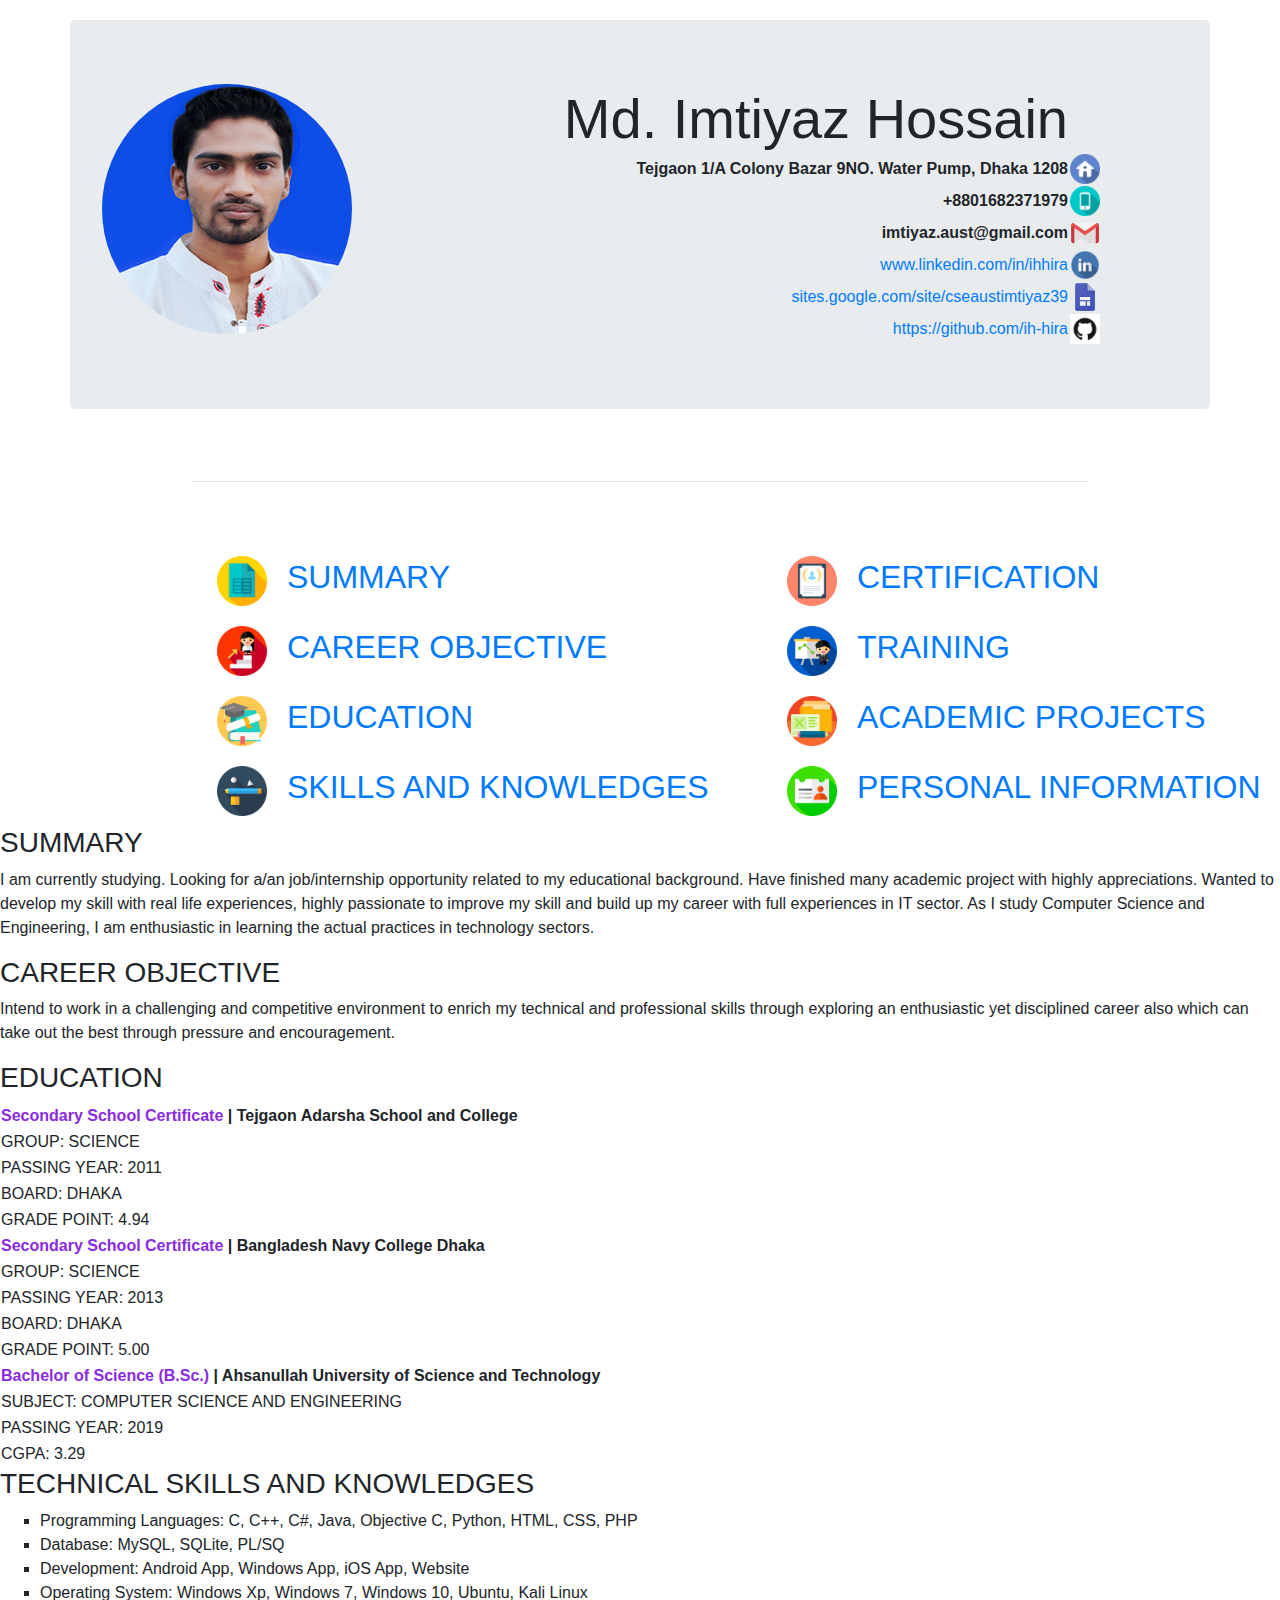
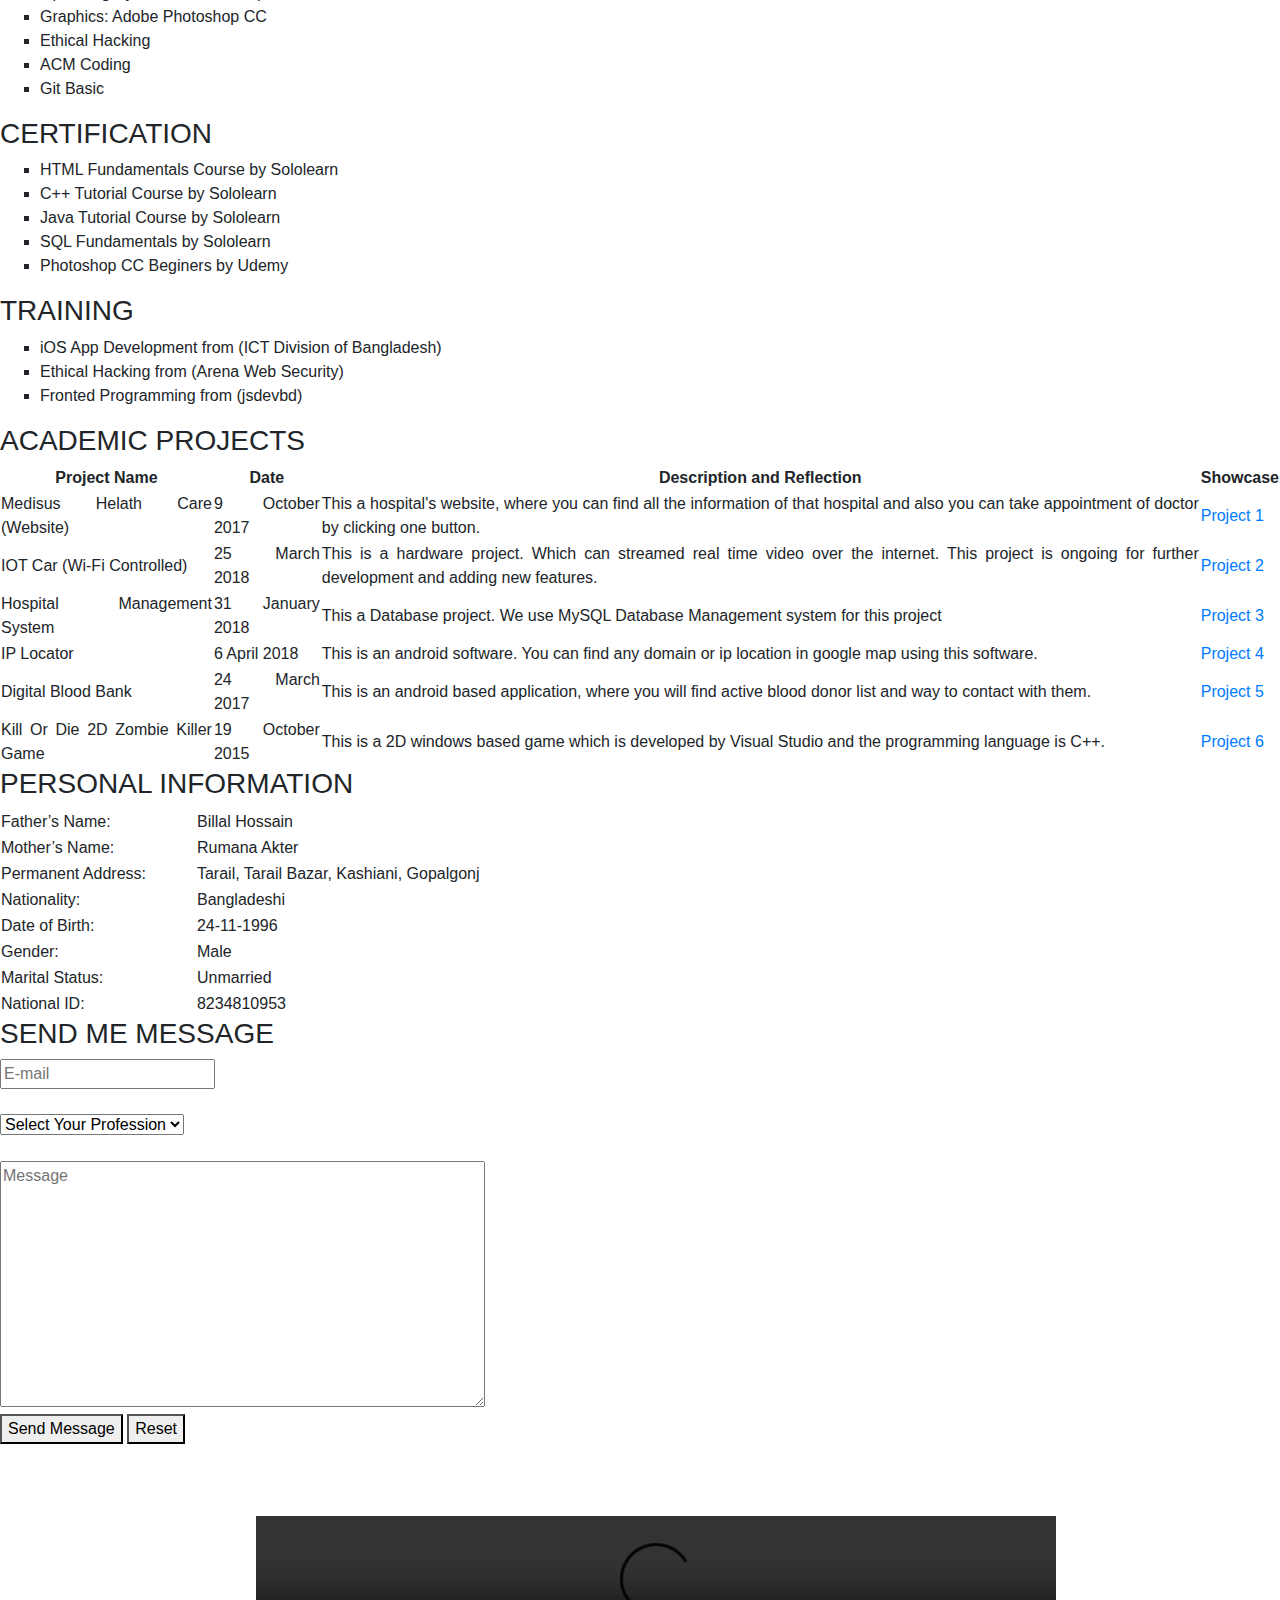
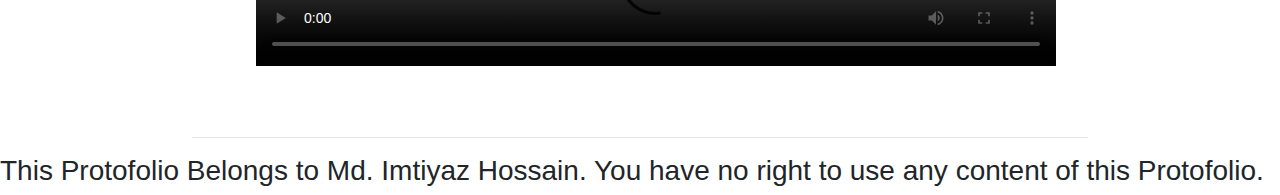
==== imtiyaz2/index.html @ ec68ff0e "commit1: bootstrap applied on header and nav sections" ====
<!DOCTYPE html>
<html>
<head>

	<title>CV Md. Imtiyaz Hossain</title>
	<link rel="icon" href="images/img.jpg" type="image/jpg" sizes="16x16"> 

	<meta charset="UTF-8">
	<meta name="author" content="Md. Imtiyaz Hossain, imtiyaz.aust@gmail.com">
	<meta name="designer" content="Md. Imtiyaz Hossain">
	<meta name="category" content="Website, Protofolio">
	<meta name="viewport" content="width=device-width, initial-scale=1">

	<link rel="stylesheet" href="styles/extra-style.css">

	<!--Bootstrap 4-->
	<link rel="stylesheet" href="bootstrap/bootstrap.min.css">
	<link rel="stylesheet" href="bootstrap/font-awesome.min.css">
	<script src="bootstrap/bootstrap.min.js"></script>
	<script src="bootstrap/jquery-slim.min.js"></script>
	<script src="bootstrap/popper.min.js"></script>

</head>
<body>
	<header>
		<div class="container jumbotron">
			<div class="row">
				<div class="col-md">
					<img class="rounded-circle" src="./images/img.jpg" width="250px" height="250px">
				</div>
				<div class="col-md-7">
					<table>
						<tr>
							<th class="display-4">Md. Imtiyaz Hossain</th>
						</tr>
						<tr>
							<td><b>Tejgaon 1/A Colony Bazar 9NO. Water Pump, Dhaka 1208</b></td>
							<td><img src="./logo/home.png" width="30px" height="30px"></td>
						</tr>
						<tr>
							<td><b>+8801682371979</b></td>
							<td><img src="./logo/mobile.png" width="30px" height="30px"></td>
						</tr>
						<tr>
							<td><b>imtiyaz.aust@gmail.com</b></td>
							<td><img src="./logo/gmail.png" width="30px" height="30px"></td>
						</tr>
						<tr>
							<td>
								<a href="https://www.linkedin.com/in/ihhira" target="_blank">www.linkedin.com/in/ihhira</a>
							</td>
							<td>
								<img src="./logo/linkedin.png" width="30px" height="30px">
							</td>
						</tr>
						<tr>
							<td>
								<a href="https://sites.google.com/site/cseaustimtiyaz39" target="_blank">sites.google.com/site/cseaustimtiyaz39</a>
							</td>
							<td>
								<img src="./logo/google_sites.png" width="30px" height="30px">
							</td>
						</tr>
						<tr>
							<td><a href="https://github.com/ih-hira" target="_blank">https://github.com/ih-hira</a></td>
							<td>
								<img src="./logo/github.png" width="30px" height="30px">
							</td>
						</tr>
					</table>
				</div>
			</div>
		</div>
		<br><hr width="70%"><br><br>
		<!--<div title="welcome message">
			<audio style="margin-left: 40%;" controls="controls" autoplay="autoplay" type="mp3">
				<source src="./audios/sound.mp3">
			</audio>
		</div>-->
	</header>
	<nav>
		<div class="container">
			<div class="row">
				<div class="col">
					<table>
						<tr>
							<td><img src="./logo/summary.png" width="50px" height="50px"></td>
							<td><h2><a href="#summary">SUMMARY</a></h2></td>
						</tr>
						<tr>
							<td><img src="./logo/career.png" width="50px" height="50px"></td>
							<td><h2><a href="#carObj">CAREER OBJECTIVE</a></h2></td>
						</tr>
						<tr>
							<td><img src="./logo/education.png" width="50px" height="50px"></td>
							<td><h2><a href="#education">EDUCATION</a></h2></td>
						</tr>
						<tr>
							<td><img src="./logo/skill.png" width="50px" height="50px"></td>
							<td><h2><a href="#skills">SKILLS AND KNOWLEDGES</a></h2></td>
						</tr>
					</table>
				</div>
				<div class="col">
					<table>
						<tr>
							<td><img src="./logo/certificate.png" width="50px" height="50px"></td>
							<td><h2><a href="#certification">CERTIFICATION</a></h2></td>
						</tr>
						<tr>
							<td><img src="./logo/training.png" width="50px" height="50px"></td>
							<td><h2><a href="#training">TRAINING</a></h2></td>
						</tr>
						<tr>
							<td><img src="./logo/project.png" width="50px" height="50px"></td>
							<td><h2><a href="#acProject">ACADEMIC PROJECTS</a></h2></td>
						</tr>
						<tr>
							<td><img src="./logo/personal.png" width="50px" height="50px"></td>
							<td><h2><a href="#personalInfo">PERSONAL INFORMATION</a></h2></td>
						</tr>
					</table>
				</div>
			</div>
		</div>
	</nav>
	<article>
		<div title="summary" class="classSections" id="summary">
			<h3>SUMMARY</h3>
			<div class="details">
				<p>
					I am currently studying. Looking for a/an job/internship opportunity related to my
					educational background. Have finished many academic project with highly appreciations.
					Wanted to develop my skill with real life experiences, highly passionate to improve my
					skill and build up my career with full experiences in IT sector. As I study Computer 
					Science and Engineering, I am enthusiastic in learning the actual practices in 
					technology sectors.
				</p>
			</div>
		</div>

		<div title="career objective" class="classSections" id="carObj">
			<h3>CAREER OBJECTIVE</h3>
			<div class="details">
				<p>
					Intend to work in a challenging and competitive environment to enrich my technical and
					professional skills through exploring an enthusiastic yet disciplined career also which can
					take out the best through pressure and encouragement.
				</p>
			</div>
		</div>

		<div title="education" class="classSections" id="education">
			<h3>EDUCATION</h3>
			<div id="edu">
				<div title="school">
					<table>
						<tr>
							<th><span style="color:blueviolet;">Secondary School Certificate</span> | Tejgaon Adarsha School and College</th>
						</tr>
						<tr>
							<td>GROUP: SCIENCE</td>
						</tr>
						<tr>
							<td>PASSING YEAR: 2011</td>
						</tr>
						<tr>
							<td>BOARD: DHAKA</td>
						</tr>
						<tr>
							<td>GRADE POINT: 4.94</td>
						</tr>
					</table>
				</div>
				<div title="college">
					<table>
						<tr>
							<th><span style="color:blueviolet">Secondary School Certificate</span> | Bangladesh Navy College Dhaka</th>
						</tr>
						<tr>
							<td>GROUP: SCIENCE</td>
						</tr>
						<tr>
							<td>PASSING YEAR: 2013</td>
						</tr>
						<tr>
							<td>BOARD: DHAKA</td>
						</tr>
						<tr>
							<td>GRADE POINT: 5.00</td>
						</tr>
					</table>
				</div>
				<div title="university">
					<table>
						<tr>
							<th><span style="color:blueviolet">Bachelor of Science (B.Sc.)</span> | Ahsanullah University of Science and Technology</th>
						</tr>
						<tr>
							<td>SUBJECT: COMPUTER SCIENCE AND ENGINEERING</td>
						</tr>
						<tr>
							<td>PASSING YEAR: 2019</td>
						</tr>
						<tr>
							<td>CGPA: 3.29</td>
						</tr>
					</table>
				</div>
			</div>
		</div>

		<div title="skills" class="classSections" id="skills">
			<h3>TECHNICAL SKILLS AND KNOWLEDGES</h3>
			<div id="skill">
				<ul type="square">
					<li>Programming Languages: C, C++, C#, Java, Objective C, Python, HTML, CSS, PHP</li>
					<li>Database: MySQL, SQLite, PL/SQ</li>
					<li>Development: Android App, Windows App, iOS App, Website</li>
					<li>Operating System: Windows Xp, Windows 7, Windows 10, Ubuntu, Kali Linux</li>
					<li>Graphics: Adobe Photoshop CC</li>
					<li>Ethical Hacking</li>
					<li>ACM Coding</li>
					<li>Git Basic</li>
				</ul>
			</div>
		</div>

		<div title="certification" class="classSections" id="certification">
			<h3>CERTIFICATION</h3>
			<div id="cert">
				<ul type="square">
					<li>HTML Fundamentals Course by Sololearn</li>
					<li>C++ Tutorial Course by Sololearn</li>
					<li>Java Tutorial Course by Sololearn</li>
					<li>SQL Fundamentals by Sololearn</li>
					<li>Photoshop CC Beginers by Udemy</li>
				</ul>
			</div>
		</div>

		<div title="training" class="classSections" id="training">
			<h3>TRAINING</h3>
			<div title="training list" id="train">
				<ul type="square">
					<li>iOS App Development from (ICT Division of Bangladesh)</li>
					<li>Ethical Hacking from (Arena Web Security)</li>
					<li>Fronted Programming from (jsdevbd)</li>
				</ul>
			</div>
		</div>
		<div title="academic projects" class="classSections" id="acProject">
			<h3>ACADEMIC PROJECTS</h3>
			<div title="project list table" id="proList">
				<table id="proListTable">
					<thead>
						<tr style="text-align:center;">
							<th> Project Name</th>
							<th>Date</th>
							<th>Description and Reflection</th>
							<th>Showcase</th>
						</tr>
					</thead>
					<tr style="text-align:justify;">
						<td>Medisus Helath Care (Website)</td>
						<td>9 October 2017</td>
						<td>This a hospital's website, where you can 
							find all the information of that hospital 
							and also you can take appointment of 
							doctor by clicking one button.</td>
						<td><a target="_blank" href="https://sites.google.com/site/cseaustimtiyaz39/s-h-o-w-c-a-s-e/my-academic-work/project-3">Project 1</a></td>
					</tr>
					<tr style="text-align:justify;">
						<td>IOT Car (Wi-Fi Controlled)</td>
						<td>25 March 2018</td>
						<td>This is a hardware project. Which can 
							streamed real time video over the internet.
							This project is ongoing for further development
							and adding new features.</td>
						<td><a target="_blank" href="https://sites.google.com/site/cseaustimtiyaz39/s-h-o-w-c-a-s-e/my-academic-work/project-4">Project 2</a></td>
					</tr>
					<tr style="text-align:justify;">
						<td>Hospital Management System</td>
						<td>31 January 2018</td>
						<td>This a Database project. We use MySQL
							Database Management system for this
							project</td>
						<td><a target="_blank" href="https://sites.google.com/site/cseaustimtiyaz39/s-h-o-w-c-a-s-e/my-academic-work/project-5">Project 3</a></td>
					</tr>
					<tr style="text-align:justify;">
						<td>IP Locator</td>
						<td>6 April 2018</td>
						<td>This is an android software. You can
							find any domain or ip location in
							google map using this software.</td>
						<td><a target="_blank" href="https://sites.google.com/site/cseaustimtiyaz39/s-h-o-w-c-a-s-e/my-academic-work/project-6">Project 4</a></td>
					</tr>
					<tr style="text-align:justify;">
						<td>Digital Blood Bank</td>
						<td>24 March 2017</td>
						<td>This is an android based application,
							where you will find active blood donor
							list and way to contact with them.</td>
						<td><a target="_blank" href="https://sites.google.com/site/cseaustimtiyaz39/s-h-o-w-c-a-s-e/my-academic-work/project-2">Project 5</a></td>
					</tr>
					<tr style="text-align:justify;">
						<td>Kill Or Die 2D Zombie Killer Game</td>
						<td>19 October 2015</td>
						<td>This is a 2D windows based game
							which is developed by Visual Studio
							and the programming language is
							C++.</td>
						<td><a target="_blank" href="https://sites.google.com/site/cseaustimtiyaz39/s-h-o-w-c-a-s-e/my-academic-work/project-1">Project 6</a></td>
					</tr>
				</table>
			</div>
		</div>
		<div title="personal information" class="classSections" id="personalInfo">
			<h3>PERSONAL INFORMATION</h3>
			<div id="perInfo">
				<table>
					<tr>
						<td>Father’s Name:</td>
						<td style="padding-left:50px;">Billal Hossain</td>
					</tr>
					<tr>
						<td>Mother’s Name:</td>
						<td style="padding-left:50px;">Rumana Akter</td>
					</tr>
					<tr>
						<td>Permanent Address:</td>
						<td style="padding-left:50px;">Tarail, Tarail Bazar, Kashiani, Gopalgonj</td>
					</tr>
					<tr>
						<td>Nationality:</td>
						<td style="padding-left:50px;">Bangladeshi</td>
					</tr>
					<tr>
						<td>Date of Birth:</td>
						<td style="padding-left:50px;">24-11-1996</td>
					</tr>
					<tr>
						<td>Gender:</td>
						<td style="padding-left:50px;">Male</td>
					</tr>
					<tr>
						<td>Marital Status:</td>
						<td style="padding-left:50px;">Unmarried</td>
					</tr>
					<tr>
						<td>National ID:</td>
						<td style="padding-left:50px;">8234810953</td>
					</tr>
				</table>
			</div>
		</div>
		<div title="send me message" class="classSections" id="sendMeMsg">
			<h3>SEND ME MESSAGE</h3>
			<div id="sendMsg">
				<form method="GET" action="index.html">
					<input type="email" placeholder="E-mail" required="required" name="email">
					<br><br>
					<select name="pro">
						<option selected="selected">Select Your Profession</option>
						<option>Student</option>
						<option>Employee</option>
						<option>Business Man</option>
					</select>
					<br><br>
					<textarea rows="10" cols="50" placeholder="Message" name="msg"></textarea><br>
					<button type="submit">Send Message</button>
					<button type="reset">Reset</button>
				</form>
			</div>
		</div>
		<br><br><br>
		<div title="motivational video">
			<video style="margin-left: 20%;width:800px;" controls="controls" type="mp4">
				<source src="./videos/videoplayback.mp4">
			</video>
		</div>
	</article>
	<br><br>
	<footer>
		<hr width="70%"> 
		<h3>This Protofolio Belongs to Md. Imtiyaz Hossain. 
			You have no right to use any content of this
			Protofolio.
		</h3>
	</footer>
</body>
</html>
---- imtiyaz2/styles/extra-style.css ----
header .container{
    margin-top: 20px;
}

header .container .row table{
    text-align: right;
    font-family: 'Trebuchet MS', 'Lucida Sans Unicode', 'Lucida Grande', 'Lucida Sans', Arial, sans-serif;
}

nav .container .row .col table td{
    padding: 10px;
}

nav .container{
    margin-left: 15%;
}
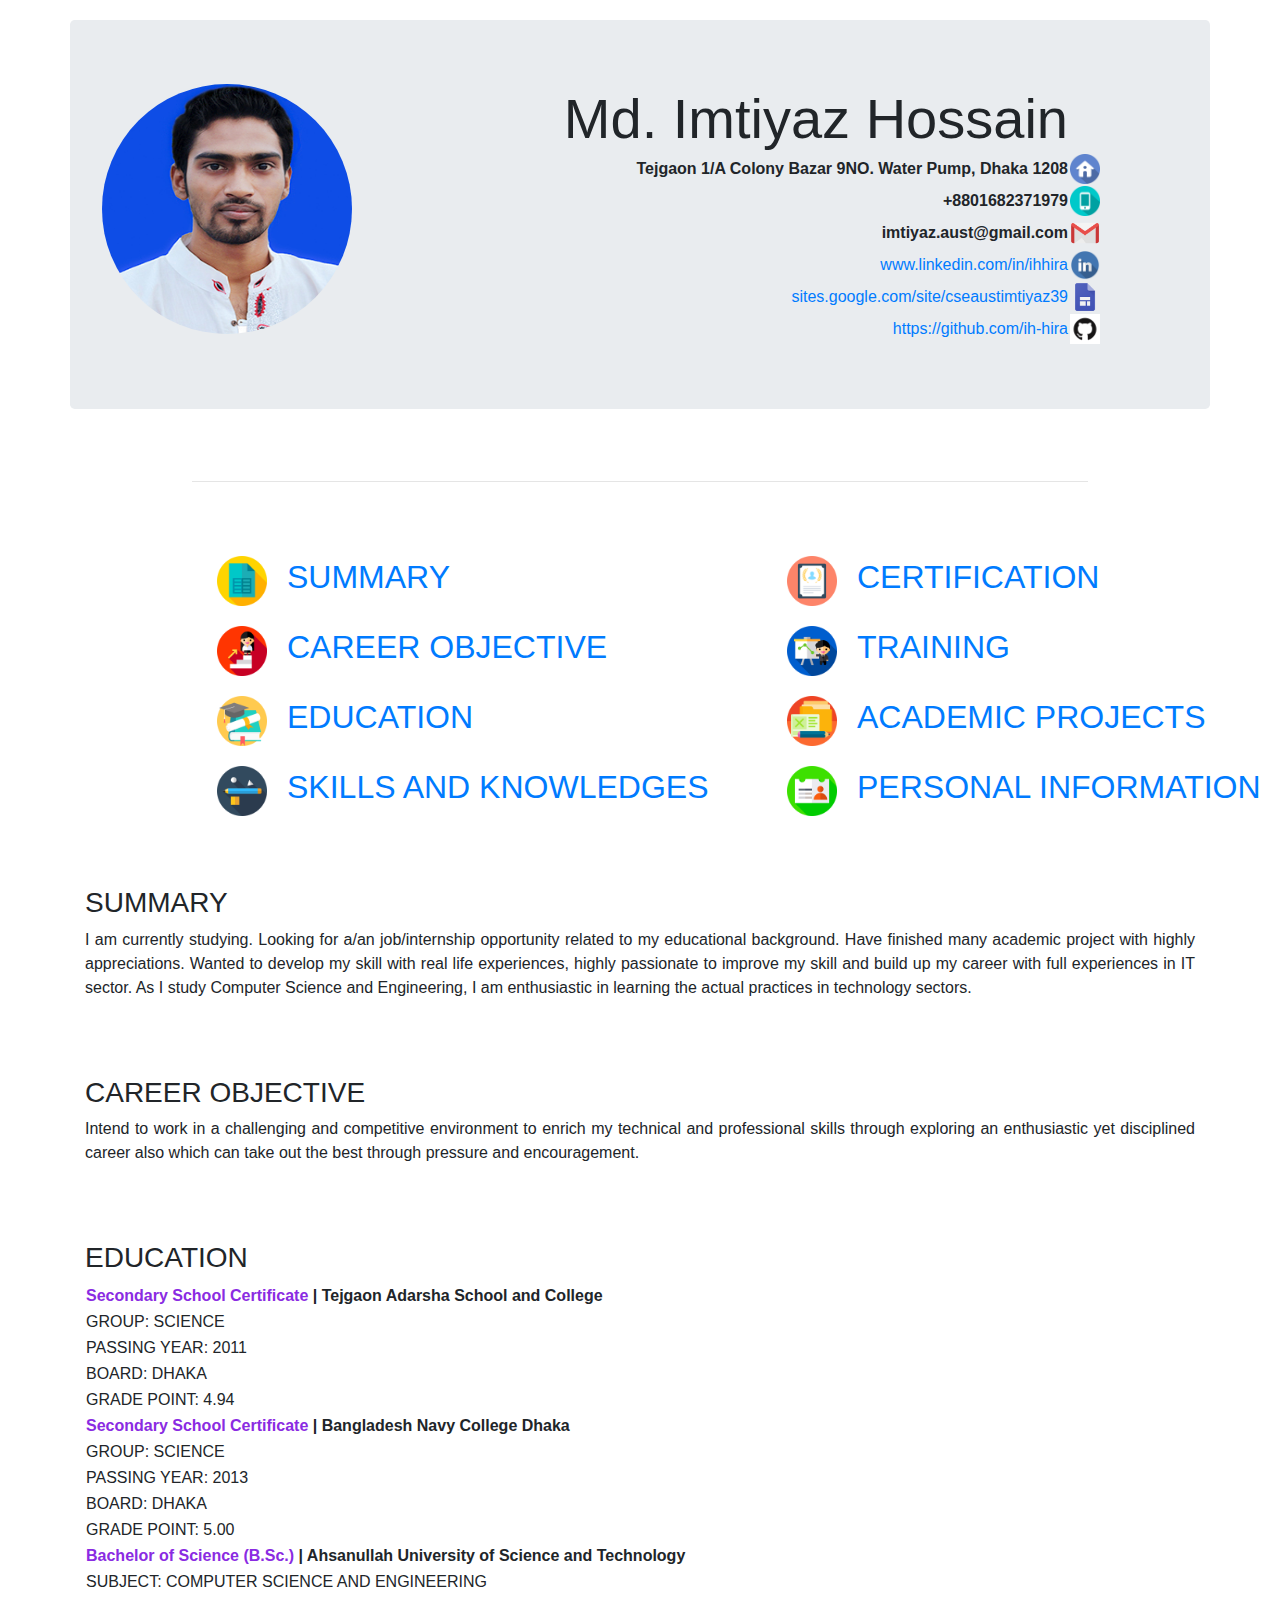
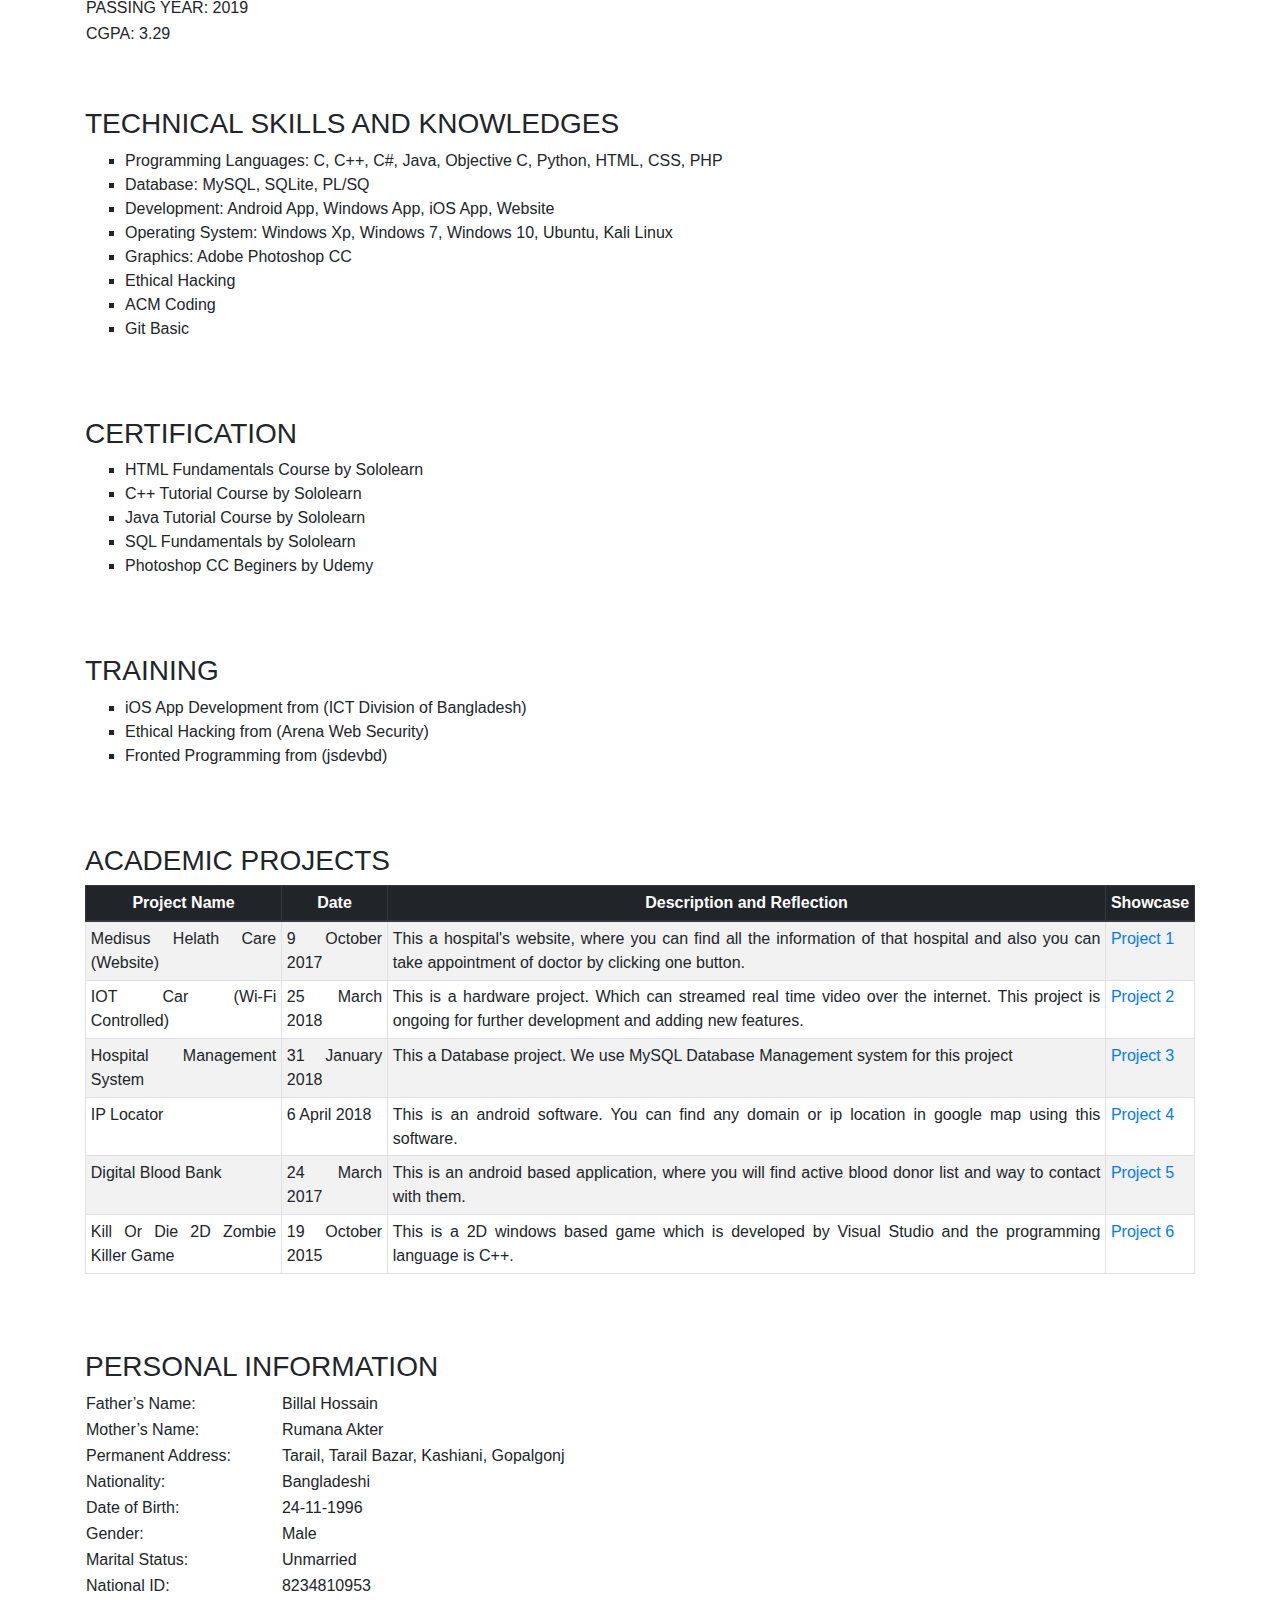
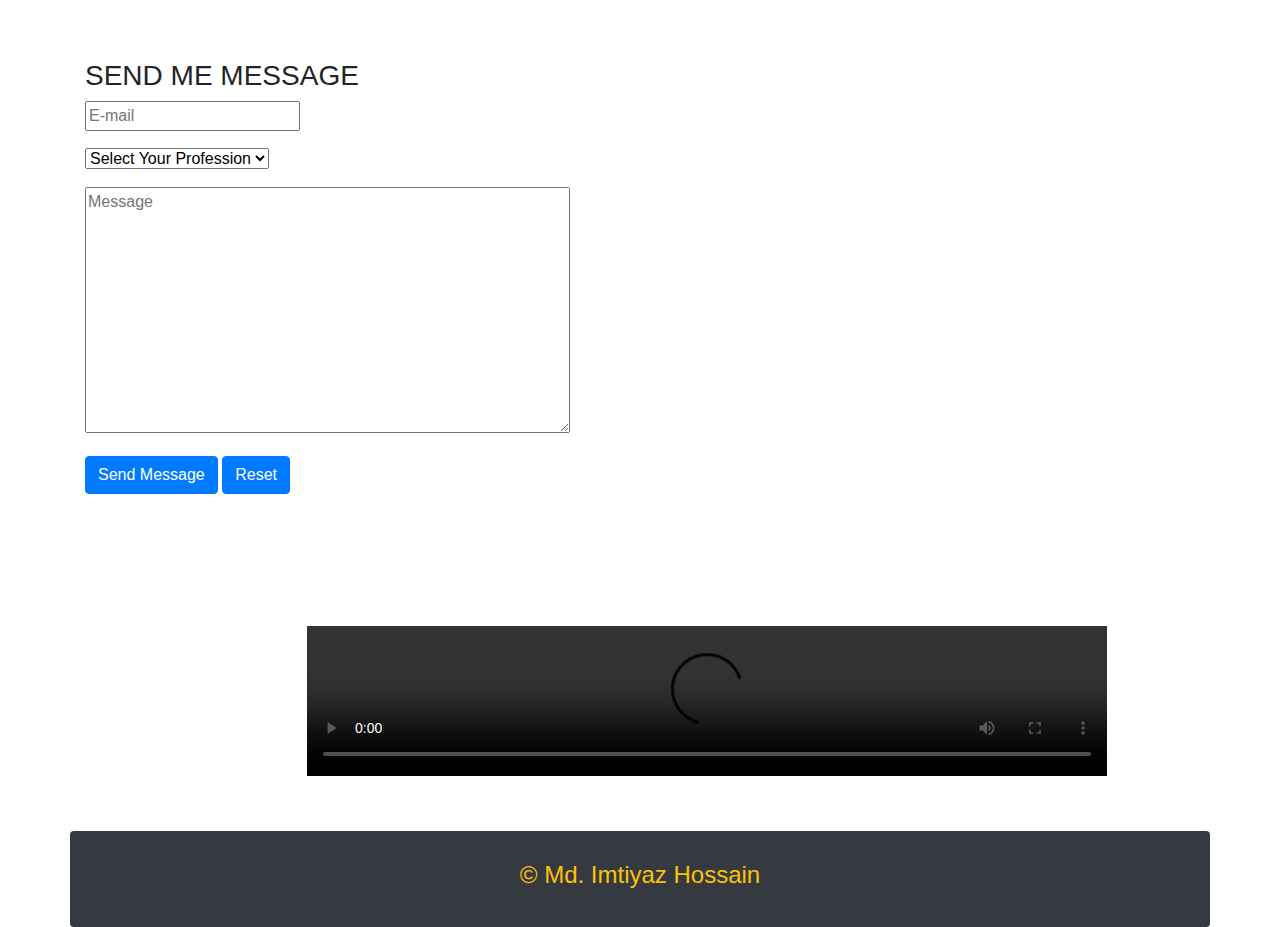
==== commit 754afc06: "commit2: bootstrap applied on article and footer section" ====
--- a/imtiyaz2/index.html
+++ b/imtiyaz2/index.html
@@ -125,268 +125,294 @@
 		</div>
 	</nav>
 	<article>
-		<div title="summary" class="classSections" id="summary">
-			<h3>SUMMARY</h3>
-			<div class="details">
-				<p>
-					I am currently studying. Looking for a/an job/internship opportunity related to my
-					educational background. Have finished many academic project with highly appreciations.
-					Wanted to develop my skill with real life experiences, highly passionate to improve my
-					skill and build up my career with full experiences in IT sector. As I study Computer 
-					Science and Engineering, I am enthusiastic in learning the actual practices in 
-					technology sectors.
-				</p>
-			</div>
-		</div>
-
-		<div title="career objective" class="classSections" id="carObj">
-			<h3>CAREER OBJECTIVE</h3>
-			<div class="details">
-				<p>
-					Intend to work in a challenging and competitive environment to enrich my technical and
-					professional skills through exploring an enthusiastic yet disciplined career also which can
-					take out the best through pressure and encouragement.
-				</p>
-			</div>
-		</div>
-
-		<div title="education" class="classSections" id="education">
-			<h3>EDUCATION</h3>
-			<div id="edu">
-				<div title="school">
+		<div title="summary" class="container text-justify">
+			<div class="row">
+				<div class="col-md">
+					<h3>SUMMARY</h3>
+					<p>
+						I am currently studying. Looking for a/an job/internship opportunity related to my
+						educational background. Have finished many academic project with highly appreciations.
+						Wanted to develop my skill with real life experiences, highly passionate to improve my
+						skill and build up my career with full experiences in IT sector. As I study Computer 
+						Science and Engineering, I am enthusiastic in learning the actual practices in 
+						technology sectors.
+					</p>
+				</div>
+			</div>
+		</div>
+
+		<div title="career objective" class="container text-justify">
+			<div class="row">
+				<div class="col-md">
+					<h3>CAREER OBJECTIVE</h3>
+					<p>
+						Intend to work in a challenging and competitive environment to enrich my technical and
+						professional skills through exploring an enthusiastic yet disciplined career also which can
+						take out the best through pressure and encouragement.
+					</p>
+				</div>
+			</div>
+		</div>
+
+		<div title="education" class="container text-justify">
+			<div class="row">
+				<div class="col-md">
+					<h3>EDUCATION</h3>
+					<div title="school">
+						<table>
+							<tr>
+								<th><span style="color:blueviolet;">Secondary School Certificate</span> | Tejgaon Adarsha School and College</th>
+							</tr>
+							<tr>
+								<td>GROUP: SCIENCE</td>
+							</tr>
+							<tr>
+								<td>PASSING YEAR: 2011</td>
+							</tr>
+							<tr>
+								<td>BOARD: DHAKA</td>
+							</tr>
+							<tr>
+								<td>GRADE POINT: 4.94</td>
+							</tr>
+						</table>
+					</div>
+					<div title="college">
+						<table>
+							<tr>
+								<th><span style="color:blueviolet">Secondary School Certificate</span> | Bangladesh Navy College Dhaka</th>
+							</tr>
+							<tr>
+								<td>GROUP: SCIENCE</td>
+							</tr>
+							<tr>
+								<td>PASSING YEAR: 2013</td>
+							</tr>
+							<tr>
+								<td>BOARD: DHAKA</td>
+							</tr>
+							<tr>
+								<td>GRADE POINT: 5.00</td>
+							</tr>
+						</table>
+					</div>
+					<div title="university">
+						<table>
+							<tr>
+								<th><span style="color:blueviolet">Bachelor of Science (B.Sc.)</span> | Ahsanullah University of Science and Technology</th>
+							</tr>
+							<tr>
+								<td>SUBJECT: COMPUTER SCIENCE AND ENGINEERING</td>
+							</tr>
+							<tr>
+								<td>PASSING YEAR: 2019</td>
+							</tr>
+							<tr>
+								<td>CGPA: 3.29</td>
+							</tr>
+						</table>
+					</div>
+				</div>
+			</div>
+		</div>
+
+		<div title="skills" class="container text-justify">
+			<div class="row">
+				<div class="col-md">
+					<h3>TECHNICAL SKILLS AND KNOWLEDGES</h3>
+					<ul type="square">
+						<li>Programming Languages: C, C++, C#, Java, Objective C, Python, HTML, CSS, PHP</li>
+						<li>Database: MySQL, SQLite, PL/SQ</li>
+						<li>Development: Android App, Windows App, iOS App, Website</li>
+						<li>Operating System: Windows Xp, Windows 7, Windows 10, Ubuntu, Kali Linux</li>
+						<li>Graphics: Adobe Photoshop CC</li>
+						<li>Ethical Hacking</li>
+						<li>ACM Coding</li>
+						<li>Git Basic</li>
+					</ul>
+				</div>
+			</div>
+		</div>
+
+		<div title="certification" class="container text-justify">
+			<div class="row">
+				<div class="col-md">
+					<h3>CERTIFICATION</h3>
+					<ul type="square">
+						<li>HTML Fundamentals Course by Sololearn</li>
+						<li>C++ Tutorial Course by Sololearn</li>
+						<li>Java Tutorial Course by Sololearn</li>
+						<li>SQL Fundamentals by Sololearn</li>
+						<li>Photoshop CC Beginers by Udemy</li>
+					</ul>
+				</div>
+			</div>
+		</div>
+
+		<div title="training" class="container text-justify">
+			<div class="row">
+				<div class="col-md">
+					<h3>TRAINING</h3>
+					<ul type="square">
+						<li>iOS App Development from (ICT Division of Bangladesh)</li>
+						<li>Ethical Hacking from (Arena Web Security)</li>
+						<li>Fronted Programming from (jsdevbd)</li>
+					</ul>
+				</div>
+			</div>
+		</div>
+		<div title="academic projects" class="container text-justify">
+			<div class="row">
+				<div class="col-md">
+					<h3>ACADEMIC PROJECTS</h3>
+					<table class="table table-striped table-sm table-bordered">
+						<thead class="thead-dark">
+							<tr style="text-align:center;">
+								<th> Project Name</th>
+								<th>Date</th>
+								<th>Description and Reflection</th>
+								<th>Showcase</th>
+							</tr>
+						</thead>
+						<tr style="text-align:justify;">
+							<td>Medisus Helath Care (Website)</td>
+							<td>9 October 2017</td>
+							<td>This a hospital's website, where you can 
+								find all the information of that hospital 
+								and also you can take appointment of 
+								doctor by clicking one button.</td>
+							<td><a target="_blank" href="https://sites.google.com/site/cseaustimtiyaz39/s-h-o-w-c-a-s-e/my-academic-work/project-3">Project 1</a></td>
+						</tr>
+						<tr style="text-align:justify;">
+							<td>IOT Car (Wi-Fi Controlled)</td>
+							<td>25 March 2018</td>
+							<td>This is a hardware project. Which can 
+								streamed real time video over the internet.
+								This project is ongoing for further development
+								and adding new features.</td>
+							<td><a target="_blank" href="https://sites.google.com/site/cseaustimtiyaz39/s-h-o-w-c-a-s-e/my-academic-work/project-4">Project 2</a></td>
+						</tr>
+						<tr style="text-align:justify;">
+							<td>Hospital Management System</td>
+							<td>31 January 2018</td>
+							<td>This a Database project. We use MySQL
+								Database Management system for this
+								project</td>
+							<td><a target="_blank" href="https://sites.google.com/site/cseaustimtiyaz39/s-h-o-w-c-a-s-e/my-academic-work/project-5">Project 3</a></td>
+						</tr>
+						<tr style="text-align:justify;">
+							<td>IP Locator</td>
+							<td>6 April 2018</td>
+							<td>This is an android software. You can
+								find any domain or ip location in
+								google map using this software.</td>
+							<td><a target="_blank" href="https://sites.google.com/site/cseaustimtiyaz39/s-h-o-w-c-a-s-e/my-academic-work/project-6">Project 4</a></td>
+						</tr>
+						<tr style="text-align:justify;">
+							<td>Digital Blood Bank</td>
+							<td>24 March 2017</td>
+							<td>This is an android based application,
+								where you will find active blood donor
+								list and way to contact with them.</td>
+							<td><a target="_blank" href="https://sites.google.com/site/cseaustimtiyaz39/s-h-o-w-c-a-s-e/my-academic-work/project-2">Project 5</a></td>
+						</tr>
+						<tr style="text-align:justify;">
+							<td>Kill Or Die 2D Zombie Killer Game</td>
+							<td>19 October 2015</td>
+							<td>This is a 2D windows based game
+								which is developed by Visual Studio
+								and the programming language is
+								C++.</td>
+							<td><a target="_blank" href="https://sites.google.com/site/cseaustimtiyaz39/s-h-o-w-c-a-s-e/my-academic-work/project-1">Project 6</a></td>
+						</tr>
+					</table>
+				</div>
+			</div>
+		</div>
+		<div title="personal information" class="container text-justify">
+			<div class="row">
+				<div class="col-md">
+					<h3>PERSONAL INFORMATION</h3>
 					<table>
 						<tr>
-							<th><span style="color:blueviolet;">Secondary School Certificate</span> | Tejgaon Adarsha School and College</th>
-						</tr>
-						<tr>
-							<td>GROUP: SCIENCE</td>
-						</tr>
-						<tr>
-							<td>PASSING YEAR: 2011</td>
-						</tr>
-						<tr>
-							<td>BOARD: DHAKA</td>
-						</tr>
-						<tr>
-							<td>GRADE POINT: 4.94</td>
+							<td>Father’s Name:</td>
+							<td style="padding-left:50px;">Billal Hossain</td>
+						</tr>
+						<tr>
+							<td>Mother’s Name:</td>
+							<td style="padding-left:50px;">Rumana Akter</td>
+						</tr>
+						<tr>
+							<td>Permanent Address:</td>
+							<td style="padding-left:50px;">Tarail, Tarail Bazar, Kashiani, Gopalgonj</td>
+						</tr>
+						<tr>
+							<td>Nationality:</td>
+							<td style="padding-left:50px;">Bangladeshi</td>
+						</tr>
+						<tr>
+							<td>Date of Birth:</td>
+							<td style="padding-left:50px;">24-11-1996</td>
+						</tr>
+						<tr>
+							<td>Gender:</td>
+							<td style="padding-left:50px;">Male</td>
+						</tr>
+						<tr>
+							<td>Marital Status:</td>
+							<td style="padding-left:50px;">Unmarried</td>
+						</tr>
+						<tr>
+							<td>National ID:</td>
+							<td style="padding-left:50px;">8234810953</td>
 						</tr>
 					</table>
 				</div>
-				<div title="college">
-					<table>
-						<tr>
-							<th><span style="color:blueviolet">Secondary School Certificate</span> | Bangladesh Navy College Dhaka</th>
-						</tr>
-						<tr>
-							<td>GROUP: SCIENCE</td>
-						</tr>
-						<tr>
-							<td>PASSING YEAR: 2013</td>
-						</tr>
-						<tr>
-							<td>BOARD: DHAKA</td>
-						</tr>
-						<tr>
-							<td>GRADE POINT: 5.00</td>
-						</tr>
-					</table>
-				</div>
-				<div title="university">
-					<table>
-						<tr>
-							<th><span style="color:blueviolet">Bachelor of Science (B.Sc.)</span> | Ahsanullah University of Science and Technology</th>
-						</tr>
-						<tr>
-							<td>SUBJECT: COMPUTER SCIENCE AND ENGINEERING</td>
-						</tr>
-						<tr>
-							<td>PASSING YEAR: 2019</td>
-						</tr>
-						<tr>
-							<td>CGPA: 3.29</td>
-						</tr>
-					</table>
-				</div>
-			</div>
-		</div>
-
-		<div title="skills" class="classSections" id="skills">
-			<h3>TECHNICAL SKILLS AND KNOWLEDGES</h3>
-			<div id="skill">
-				<ul type="square">
-					<li>Programming Languages: C, C++, C#, Java, Objective C, Python, HTML, CSS, PHP</li>
-					<li>Database: MySQL, SQLite, PL/SQ</li>
-					<li>Development: Android App, Windows App, iOS App, Website</li>
-					<li>Operating System: Windows Xp, Windows 7, Windows 10, Ubuntu, Kali Linux</li>
-					<li>Graphics: Adobe Photoshop CC</li>
-					<li>Ethical Hacking</li>
-					<li>ACM Coding</li>
-					<li>Git Basic</li>
-				</ul>
-			</div>
-		</div>
-
-		<div title="certification" class="classSections" id="certification">
-			<h3>CERTIFICATION</h3>
-			<div id="cert">
-				<ul type="square">
-					<li>HTML Fundamentals Course by Sololearn</li>
-					<li>C++ Tutorial Course by Sololearn</li>
-					<li>Java Tutorial Course by Sololearn</li>
-					<li>SQL Fundamentals by Sololearn</li>
-					<li>Photoshop CC Beginers by Udemy</li>
-				</ul>
-			</div>
-		</div>
-
-		<div title="training" class="classSections" id="training">
-			<h3>TRAINING</h3>
-			<div title="training list" id="train">
-				<ul type="square">
-					<li>iOS App Development from (ICT Division of Bangladesh)</li>
-					<li>Ethical Hacking from (Arena Web Security)</li>
-					<li>Fronted Programming from (jsdevbd)</li>
-				</ul>
-			</div>
-		</div>
-		<div title="academic projects" class="classSections" id="acProject">
-			<h3>ACADEMIC PROJECTS</h3>
-			<div title="project list table" id="proList">
-				<table id="proListTable">
-					<thead>
-						<tr style="text-align:center;">
-							<th> Project Name</th>
-							<th>Date</th>
-							<th>Description and Reflection</th>
-							<th>Showcase</th>
-						</tr>
-					</thead>
-					<tr style="text-align:justify;">
-						<td>Medisus Helath Care (Website)</td>
-						<td>9 October 2017</td>
-						<td>This a hospital's website, where you can 
-							find all the information of that hospital 
-							and also you can take appointment of 
-							doctor by clicking one button.</td>
-						<td><a target="_blank" href="https://sites.google.com/site/cseaustimtiyaz39/s-h-o-w-c-a-s-e/my-academic-work/project-3">Project 1</a></td>
-					</tr>
-					<tr style="text-align:justify;">
-						<td>IOT Car (Wi-Fi Controlled)</td>
-						<td>25 March 2018</td>
-						<td>This is a hardware project. Which can 
-							streamed real time video over the internet.
-							This project is ongoing for further development
-							and adding new features.</td>
-						<td><a target="_blank" href="https://sites.google.com/site/cseaustimtiyaz39/s-h-o-w-c-a-s-e/my-academic-work/project-4">Project 2</a></td>
-					</tr>
-					<tr style="text-align:justify;">
-						<td>Hospital Management System</td>
-						<td>31 January 2018</td>
-						<td>This a Database project. We use MySQL
-							Database Management system for this
-							project</td>
-						<td><a target="_blank" href="https://sites.google.com/site/cseaustimtiyaz39/s-h-o-w-c-a-s-e/my-academic-work/project-5">Project 3</a></td>
-					</tr>
-					<tr style="text-align:justify;">
-						<td>IP Locator</td>
-						<td>6 April 2018</td>
-						<td>This is an android software. You can
-							find any domain or ip location in
-							google map using this software.</td>
-						<td><a target="_blank" href="https://sites.google.com/site/cseaustimtiyaz39/s-h-o-w-c-a-s-e/my-academic-work/project-6">Project 4</a></td>
-					</tr>
-					<tr style="text-align:justify;">
-						<td>Digital Blood Bank</td>
-						<td>24 March 2017</td>
-						<td>This is an android based application,
-							where you will find active blood donor
-							list and way to contact with them.</td>
-						<td><a target="_blank" href="https://sites.google.com/site/cseaustimtiyaz39/s-h-o-w-c-a-s-e/my-academic-work/project-2">Project 5</a></td>
-					</tr>
-					<tr style="text-align:justify;">
-						<td>Kill Or Die 2D Zombie Killer Game</td>
-						<td>19 October 2015</td>
-						<td>This is a 2D windows based game
-							which is developed by Visual Studio
-							and the programming language is
-							C++.</td>
-						<td><a target="_blank" href="https://sites.google.com/site/cseaustimtiyaz39/s-h-o-w-c-a-s-e/my-academic-work/project-1">Project 6</a></td>
-					</tr>
-				</table>
-			</div>
-		</div>
-		<div title="personal information" class="classSections" id="personalInfo">
-			<h3>PERSONAL INFORMATION</h3>
-			<div id="perInfo">
-				<table>
-					<tr>
-						<td>Father’s Name:</td>
-						<td style="padding-left:50px;">Billal Hossain</td>
-					</tr>
-					<tr>
-						<td>Mother’s Name:</td>
-						<td style="padding-left:50px;">Rumana Akter</td>
-					</tr>
-					<tr>
-						<td>Permanent Address:</td>
-						<td style="padding-left:50px;">Tarail, Tarail Bazar, Kashiani, Gopalgonj</td>
-					</tr>
-					<tr>
-						<td>Nationality:</td>
-						<td style="padding-left:50px;">Bangladeshi</td>
-					</tr>
-					<tr>
-						<td>Date of Birth:</td>
-						<td style="padding-left:50px;">24-11-1996</td>
-					</tr>
-					<tr>
-						<td>Gender:</td>
-						<td style="padding-left:50px;">Male</td>
-					</tr>
-					<tr>
-						<td>Marital Status:</td>
-						<td style="padding-left:50px;">Unmarried</td>
-					</tr>
-					<tr>
-						<td>National ID:</td>
-						<td style="padding-left:50px;">8234810953</td>
-					</tr>
-				</table>
-			</div>
-		</div>
-		<div title="send me message" class="classSections" id="sendMeMsg">
-			<h3>SEND ME MESSAGE</h3>
-			<div id="sendMsg">
-				<form method="GET" action="index.html">
-					<input type="email" placeholder="E-mail" required="required" name="email">
-					<br><br>
-					<select name="pro">
-						<option selected="selected">Select Your Profession</option>
-						<option>Student</option>
-						<option>Employee</option>
-						<option>Business Man</option>
-					</select>
-					<br><br>
-					<textarea rows="10" cols="50" placeholder="Message" name="msg"></textarea><br>
-					<button type="submit">Send Message</button>
-					<button type="reset">Reset</button>
-				</form>
+			</div>
+		</div>
+		<div title="send me message" class="container text-justify">
+			<div class="row">
+				<div class="col-md">
+					<h3>SEND ME MESSAGE</h3>
+					<form method="GET" action="index.html">
+						<div class="form-group">
+							<input type="email" placeholder="E-mail" required="required" name="email">
+						</div>
+						<div class="form-group">
+							<select name="pro">
+								<option selected="selected">Select Your Profession</option>
+								<option>Student</option>
+								<option>Employee</option>
+								<option>Business Man</option>
+							</select>
+						</div>
+						<div class="form-group">
+							<textarea rows="10" cols="50" placeholder="Message" name="msg"></textarea>
+						</div>
+						<button type="submit" class="btn btn-primary">Send Message</button>
+						<button type="reset" class="btn btn-primary">Reset</button>
+					</form>
+				</div>
 			</div>
 		</div>
 		<br><br><br>
-		<div title="motivational video">
-			<video style="margin-left: 20%;width:800px;" controls="controls" type="mp4">
-				<source src="./videos/videoplayback.mp4">
-			</video>
+		<div title="motivational video" class="container">
+			<div class="row">
+				<div class="col-md">
+					<video style="margin-left: 20%;width:800px;" controls="controls" type="mp4">
+						<source src="./videos/videoplayback.mp4">
+					</video>
+				</div>
+			</div>
 		</div>
 	</article>
 	<br><br>
-	<footer>
-		<hr width="70%"> 
-		<h3>This Protofolio Belongs to Md. Imtiyaz Hossain. 
-			You have no right to use any content of this
-			Protofolio.
-		</h3>
+	<footer class="container text-warning rounded text-center bg-dark">
+		<div class="row">
+			<div class="col-md">
+				<h4>&copy Md. Imtiyaz Hossain</h4>
+			</div>
+		</div>
 	</footer>
 </body>
 </html>--- a/imtiyaz2/styles/extra-style.css
+++ b/imtiyaz2/styles/extra-style.css
@@ -14,3 +14,11 @@
 nav .container{
     margin-left: 15%;
 }
+
+article .container{
+    margin-top: 60px;
+}
+
+footer{
+    padding: 30px;
+}
